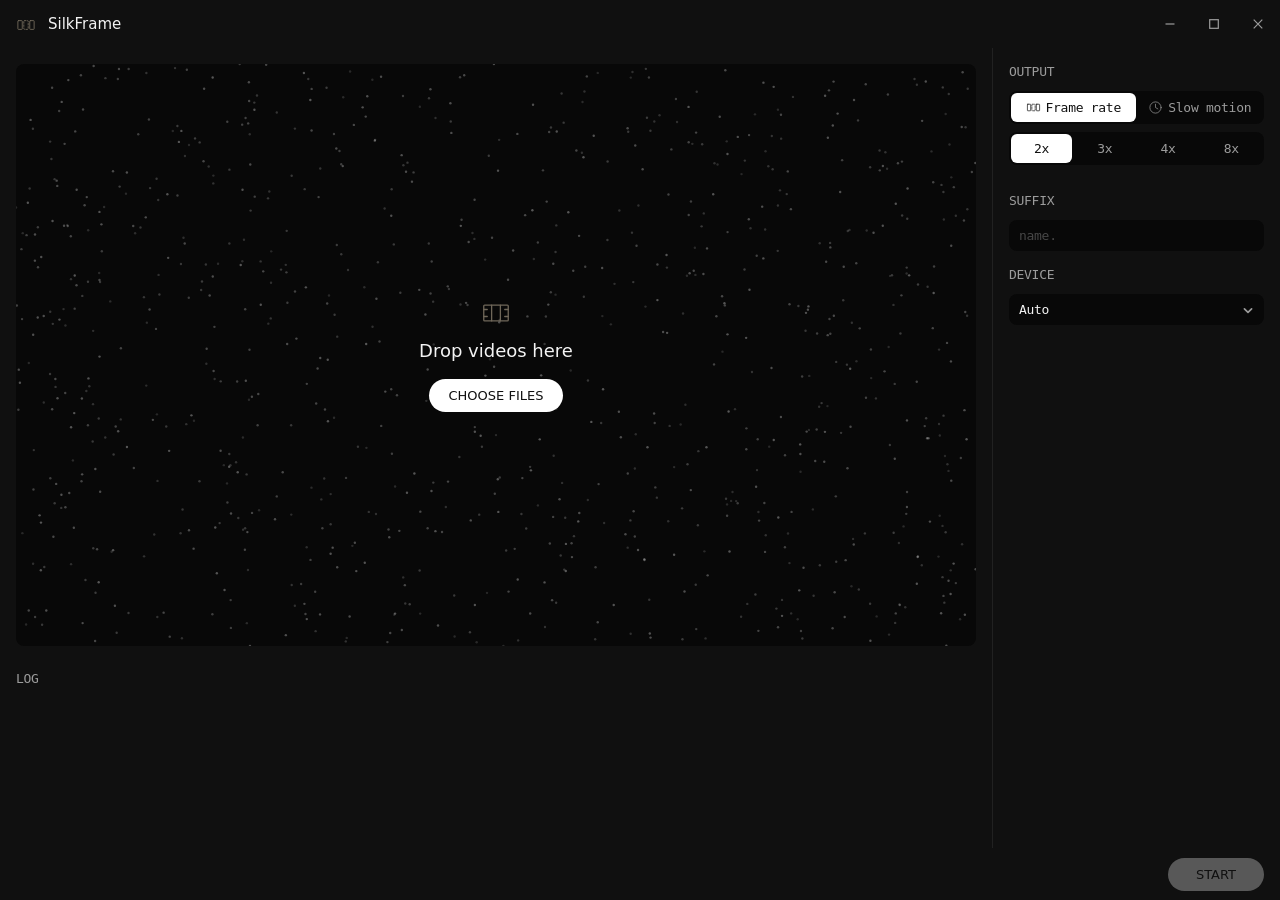
==== web/index.html @ 06db617a "Line the drops up in a queue that starts, stops and reorders A dropped file went straight to the wor" ====
<!doctype html>
<html lang="en">
<head>
<meta charset="utf-8">
<title>SilkFrame</title>
<link rel="stylesheet" href="style.css">
</head>
<body>
<div class="app">

  <header class="toolbar pywebview-drag-region" id="toolbar">
    <svg class="icon icon--gold" viewBox="0 0 32 32" aria-hidden="true">
      <rect x="3" y="9" width="7" height="14" rx="1"></rect>
      <rect x="12.5" y="9" width="7" height="14" rx="1" stroke-dasharray="2.5 2.5"></rect>
      <rect x="22" y="9" width="7" height="14" rx="1"></rect>
    </svg>
    <span class="toolbar__title">SilkFrame</span>
    <span class="toolbar__spacer"></span>
    <div class="wincontrols" id="wincontrols">
      <button class="wincontrol" id="win-min" type="button" aria-label="Minimise">
        <svg viewBox="0 0 10 10" aria-hidden="true"><path d="M0.5 5h9"></path></svg>
      </button>
      <button class="wincontrol" id="win-max" type="button" aria-label="Maximise">
        <svg viewBox="0 0 10 10" aria-hidden="true"><rect x="0.7" y="0.7" width="8.6" height="8.6"></rect></svg>
      </button>
      <button class="wincontrol wincontrol--close" id="win-close" type="button" aria-label="Close">
        <svg viewBox="0 0 10 10" aria-hidden="true"><path d="M0.7 0.7l8.6 8.6M9.3 0.7l-8.6 8.6"></path></svg>
      </button>
    </div>
  </header>

  <div class="workspace">
    <main class="main">

      <!-- A div, not a section: pywebview finds an element's events two
           prototypes up, which is HTMLElement for a div but only Element for a
           section, and Element carries no ondrop - so a section here silently
           loses the drop. The queue lives inside it rather than beside it, so
           the whole panel stays one drop target however full it is. -->
      <div class="drop" id="drop" data-empty="true">
        <canvas class="drop__dots" id="dots"></canvas>
        <div class="drop__body">
          <svg class="icon icon--gold icon--lg" viewBox="0 0 32 32" aria-hidden="true">
            <rect x="2" y="7" width="28" height="18" rx="1"></rect>
            <path d="M2 12h4M2 20h4M26 12h4M26 20h4M11 7v18M21 7v18"></path>
          </svg>
          <p class="drop__title">Drop videos here</p>
          <button class="pill" id="choose" type="button">Choose files</button>
        </div>
        <div class="queue" id="queue"></div>
        <div class="drop__more">
          <span class="meta" id="count"></span>
          <span class="meta">drag to reorder - drop more, or</span>
          <button class="drop__link" id="choose-more" type="button">choose files</button>
        </div>
      </div>

      <section class="pane">
        <div class="pane__head"><span class="caption">Log</span></div>
        <div class="log" id="log" aria-live="polite"></div>
      </section>

    </main>

    <aside class="side">

      <p class="caption">Output</p>
      <div class="seg" role="radiogroup" aria-label="Output">
        <button class="seg__cell" type="button" role="radio" data-mode="fps" aria-checked="true">
          <svg class="icon" viewBox="0 0 32 32" aria-hidden="true">
            <rect x="3" y="9" width="7" height="14" rx="1"></rect>
            <rect x="12.5" y="9" width="7" height="14" rx="1" stroke-dasharray="2.5 2.5"></rect>
            <rect x="22" y="9" width="7" height="14" rx="1"></rect>
          </svg>Frame rate
        </button>
        <button class="seg__cell" type="button" role="radio" data-mode="slowmo" aria-checked="false">
          <svg class="icon" viewBox="0 0 32 32" aria-hidden="true">
            <circle cx="16" cy="16" r="12"></circle>
            <path d="M16 9v7l5 3"></path>
          </svg>Slow motion
        </button>
      </div>
      <div class="seg" role="radiogroup" aria-label="Frames out per frame in">
        <button class="seg__cell" type="button" role="radio" data-factor="2" aria-checked="true">2x</button>
        <button class="seg__cell" type="button" role="radio" data-factor="3" aria-checked="false">3x</button>
        <button class="seg__cell" type="button" role="radio" data-factor="4" aria-checked="false">4x</button>
        <button class="seg__cell" type="button" role="radio" data-factor="8" aria-checked="false">8x</button>
      </div>
      <p class="note" id="note"></p>

      <p class="caption">Suffix</p>
      <label class="name">
        <span class="name__fixed">name.</span>
        <input class="name__input" id="suffix" type="text" maxlength="40"
               spellcheck="false" autocomplete="off" aria-label="Suffix">
      </label>

      <p class="caption">Device</p>
      <div class="select" id="device">
        <button class="select__trigger" type="button" aria-haspopup="listbox" aria-expanded="false">
          <span class="select__value"></span>
          <svg class="select__caret" viewBox="0 0 10 10" aria-hidden="true">
            <path d="M2 4l3 3 3-3"></path>
          </svg>
        </button>
        <div class="select__menu" role="listbox" hidden></div>
      </div>

    </aside>
  </div>

  <footer class="statusbar">
    <div class="statusbar__track"><div class="statusbar__fill" id="fill"></div></div>
    <span class="statusbar__text" id="status"></span>
    <span class="meta" id="percent"></span>
    <button class="pill" id="start" type="button" disabled>Start</button>
    <button class="ghost" id="stop" type="button" hidden>Stop</button>
    <button class="pill" id="close" type="button" hidden>Close</button>
  </footer>

  <!-- The window has no border of its own, so these eight strips are the
       resize handles: invisible, on top of everything, one per edge and
       corner. -->
  <div class="grip grip--n" data-edge="n"></div>
  <div class="grip grip--s" data-edge="s"></div>
  <div class="grip grip--w" data-edge="w"></div>
  <div class="grip grip--e" data-edge="e"></div>
  <div class="grip grip--nw" data-edge="nw"></div>
  <div class="grip grip--ne" data-edge="ne"></div>
  <div class="grip grip--sw" data-edge="sw"></div>
  <div class="grip grip--se" data-edge="se"></div>

</div>
<script src="app.js"></script>
</body>
</html>
---- web/style.css ----
/* Hyperstudio - blueprint scratched into obsidian.
   Same palette, same hairlines, same weight 400 - but laid out as an
   application, not a page: the window never scrolls, the panes do. */

:root {
  --color-obsidian: #101010;
  --color-carbon: #080808;
  --color-chalk: #f3f3f3;
  --color-smoke: #9c9c9c;
  --color-ash: #c1c1c1;
  --color-graphite: #212121;
  --color-iron: #474747;
  --color-signal-white: #ffffff;
  --color-compass-gold: #6f6759;
  --color-card-slate: #3b3d45;

  /* Inter is the first substitute the brief names, but it is left out on
     purpose: a common Windows install registers both its faces under the one
     family, so every weight resolves to Bold and weight 400 - the whole voice
     of this system - is lost. Install Aeonik, Satoshi or General Sans for the
     real thing; otherwise the platform grotesque carries it. */
  --font-aeonik: "Aeonik", "Satoshi", "General Sans", ui-sans-serif,
                 system-ui, -apple-system, BlinkMacSystemFont, "Segoe UI", Roboto, sans-serif;
  --font-input: "Input", "IBM Plex Mono", "JetBrains Mono", "Space Mono",
                "Cascadia Mono", Consolas, ui-monospace, monospace;

  --text-caption: 13px;
  --text-body: 16px;
  --text-heading-xs: 18px;
  --leading-heading-xs: 1.31;

  --spacing-4: 4px;
  --spacing-8: 8px;
  --spacing-12: 12px;
  --spacing-16: 16px;
  --spacing-20: 20px;
  --spacing-24: 24px;

  --radius-tags: 4px;
  --radius-cards: 8px;
  --radius-icons: 99px;
  --radius-buttons: 9999px;

  --toolbar-height: 48px;
  --statusbar-height: 52px;
  --side-width: 288px;
  --log-height: 186px;

  --row-height: 40px;
  --row-gap: 6px;
}

* { box-sizing: border-box; margin: 0; padding: 0; }

html, body {
  height: 100%;
  overflow: hidden;                /* the window is a frame; the panes scroll */
  background: var(--color-obsidian);
}

body {
  font-family: var(--font-aeonik);
  font-weight: 400;
  font-size: var(--text-caption);
  color: var(--color-chalk);
  font-feature-settings: "ss01" on, "cv11" on;
  -webkit-font-smoothing: antialiased;
  user-select: none;               /* chrome, not a document; the log opts back in */
}

button, input { font: inherit; color: inherit; }
button { background: none; border: none; cursor: pointer; }

::-webkit-scrollbar { width: 10px; height: 10px; }
::-webkit-scrollbar-track { background: transparent; }
::-webkit-scrollbar-thumb { background: var(--color-graphite); }
::-webkit-scrollbar-thumb:hover { background: var(--color-iron); }

.caption {
  font-family: var(--font-input);
  font-size: 13px;
  letter-spacing: -0.0220em;
  text-transform: uppercase;
  color: var(--color-smoke);
}

.meta {
  font-family: var(--font-input);
  font-size: 13px;
  letter-spacing: -0.0220em;
  color: var(--color-smoke);
  white-space: nowrap;
}

/* ------------------------------------------------------------------- shell */

.app {
  height: 100%;
  display: flex;
  flex-direction: column;
}

.workspace {
  flex: 1;
  display: flex;
  min-height: 0;                   /* lets the children own the overflow */
}

.main {
  flex: 1;
  display: flex;
  flex-direction: column;
  min-width: 0;
  min-height: 0;
}

/* ----------------------------------------------------------------- toolbar */

.toolbar {
  flex: none;
  height: var(--toolbar-height);
  display: flex;
  align-items: center;
  gap: var(--spacing-12);
  padding: 0 var(--spacing-16);
}

.toolbar__title {
  font-size: 15px;
  color: var(--color-chalk);
}

.toolbar__spacer { flex: 1; }

/* The window is frameless, so the toolbar is the title bar: it drags the
   window through .pywebview-drag-region, and these three stand in for the
   system buttons Windows is no longer drawing. */
.wincontrols {
  display: flex;
  align-self: stretch;
  margin-right: calc(var(--spacing-16) * -1);
}

.wincontrol {
  width: 44px;
  display: flex;
  align-items: center;
  justify-content: center;
  color: var(--color-smoke);
}

.wincontrol svg {
  width: 10px;
  height: 10px;
  fill: none;
  stroke: currentColor;
  stroke-width: 1.2;
}

.wincontrol:hover {
  background: var(--color-graphite);
  color: var(--color-chalk);
}

.wincontrol--close:hover {
  background: #c42b1c;                 /* the one red Windows itself uses here */
  color: var(--color-signal-white);
}

/* ------------------------------------------------------------------- grips */

/* The resize border, drawn by nobody: six pixels of nothing over every edge,
   carrying the cursor that says which way this one goes. */
.grip { position: fixed; z-index: 2; }

.grip--n  { top: 0; left: 6px; right: 6px; height: 6px; cursor: ns-resize; }
.grip--s  { bottom: 0; left: 6px; right: 6px; height: 6px; cursor: ns-resize; }
.grip--w  { left: 0; top: 6px; bottom: 6px; width: 6px; cursor: ew-resize; }
.grip--e  { right: 0; top: 6px; bottom: 6px; width: 6px; cursor: ew-resize; }
.grip--nw { top: 0; left: 0; width: 6px; height: 6px; cursor: nwse-resize; }
.grip--ne { top: 0; right: 0; width: 6px; height: 6px; cursor: nesw-resize; }
.grip--sw { bottom: 0; left: 0; width: 6px; height: 6px; cursor: nesw-resize; }
.grip--se { bottom: 0; right: 0; width: 6px; height: 6px; cursor: nwse-resize; }

/* --------------------------------------------------------------- drop area */

.drop {
  position: relative;
  flex: 1;
  min-height: 0;
  margin: var(--spacing-16);
  border-radius: var(--radius-cards);
  background: var(--color-carbon);
  display: flex;
  flex-direction: column;
  overflow: hidden;
  cursor: pointer;
  transition: box-shadow 120ms linear;
}

/* The edge is drawn only when it means something: a ring under the pointer
   while the panel is still a target, a brighter one with a file held over it. */
.drop[data-empty="true"]:hover { box-shadow: inset 0 0 0 1px var(--color-graphite); }
.drop[data-dragging="true"] { box-shadow: inset 0 0 0 1px var(--color-signal-white); }

/* With files in it the panel is a list, not a button. */
.drop[data-empty="false"] { cursor: default; }
.drop[data-empty="false"] .drop__body { display: none; }
.drop[data-empty="true"] .queue,
.drop[data-empty="true"] .drop__more { display: none; }

.drop__dots {
  position: absolute;
  inset: 0;
  width: 100%;
  height: 100%;
}

.drop__body {
  position: relative;
  margin: auto;                    /* centred in the column while it is alone */
  text-align: center;
  display: flex;
  flex-direction: column;
  align-items: center;
  gap: var(--spacing-12);
  padding: var(--spacing-20);
  pointer-events: none;
}

.drop__body .pill { pointer-events: auto; margin-top: var(--spacing-4); }

.drop__title {
  font-size: var(--text-heading-xs);
  line-height: var(--leading-heading-xs);
  color: var(--color-chalk);
}

/* The line under the list: what is in it, and how to add to it. */
.drop__more {
  position: relative;
  flex: none;
  display: flex;
  align-items: center;
  justify-content: center;
  gap: var(--spacing-8);
  padding: var(--spacing-4) var(--spacing-16) var(--spacing-12);
  cursor: pointer;
}

.drop__more .meta { color: var(--color-iron); }

.drop__link {
  font-family: var(--font-input);
  font-size: 13px;
  letter-spacing: -0.0220em;
  color: var(--color-smoke);
  text-decoration: underline;
  text-underline-offset: 2px;
}

.drop__link:hover { color: var(--color-chalk); }

/* ------------------------------------------------------------------- queue */

/* One row per file, in the order they will run. A row is dragged by anywhere
   on it, and the rows it passes step aside a place at a time. */

.queue {
  position: relative;              /* a row on its way out is placed against this */
  flex: 1;
  min-height: 0;
  overflow-y: auto;
  padding: var(--spacing-12);
  display: flex;
  flex-direction: column;
  gap: var(--row-gap);
}

.queue__row {
  position: relative;
  flex: none;
  height: var(--row-height);
  display: flex;
  align-items: center;
  gap: var(--spacing-8);
  padding: 0 var(--spacing-8) 0 var(--spacing-4);
  border-radius: 6px;
  background: #141414;
  overflow: hidden;
  cursor: grab;
  touch-action: none;
  transition: transform 240ms cubic-bezier(0.2, 0.8, 0.2, 1),
              opacity 200ms linear, background 120ms linear;
}

.queue__row[data-state="queued"]:hover { background: var(--color-graphite); }

/* The one being worked on holds its place at the top and cannot be dragged. */
.queue__row[data-state="running"] { cursor: default; background: #181818; }

/* Lifted out of the list while the pointer has hold of it: it must follow the
   pointer exactly, so nothing about it is allowed to ease. */
.queue__row[data-held="true"] {
  transition: none;
  cursor: grabbing;
  z-index: 1;
  background: var(--color-graphite);
  box-shadow: 0 12px 26px rgba(0, 0, 0, 0.55);
}

.queue__row[data-entering="true"] { opacity: 0; transform: translateY(-8px); }
.queue__row[data-gone="true"] { opacity: 0; transform: translateX(14px); }

/* How far through this file is, as a wash rather than a second bar. */
.queue__fill {
  position: absolute;
  inset: 0 auto 0 0;
  width: 0;
  background: rgba(243, 243, 243, 0.06);
  transition: width 160ms linear;
  pointer-events: none;
}

.queue__grip {
  position: relative;
  flex: none;
  width: 10px;
  height: 16px;
  fill: var(--color-iron);
}

.queue__row:hover .queue__grip { fill: var(--color-smoke); }

/* Hidden rather than dropped, so every row keeps the same columns. */
.queue__row[data-state="running"] .queue__grip,
.queue__row[data-state="running"] .queue__kill { visibility: hidden; }

.queue__place {
  position: relative;
  flex: none;
  width: 16px;
  text-align: center;
  font-family: var(--font-input);
  font-size: 12px;
  letter-spacing: -0.0220em;
  color: var(--color-iron);
}

.queue__row[data-state="running"] .queue__place::before {
  content: "";
  position: absolute;
  left: 5px;
  top: 50%;
  width: 6px;
  height: 6px;
  margin-top: -3px;
  border-radius: var(--radius-icons);
  background: var(--color-chalk);
  animation: beat 1.6s ease-in-out infinite;
}

@keyframes beat { 0%, 100% { opacity: 1; } 50% { opacity: 0.2; } }

.queue__name {
  position: relative;
  flex: 1;
  min-width: 0;
  overflow: hidden;
  text-overflow: ellipsis;
  white-space: nowrap;
  font-size: 14px;
  color: var(--color-ash);
}

.queue__row[data-state="running"] .queue__name { color: var(--color-chalk); }

.queue__tag {
  position: relative;
  flex: none;
  color: var(--color-iron);
}

.queue__kill {
  position: relative;
  flex: none;
  width: 20px;
  height: 20px;
  display: flex;
  align-items: center;
  justify-content: center;
  border-radius: var(--radius-icons);
  color: var(--color-iron);
  opacity: 0;
  transition: opacity 120ms linear, background 120ms linear, color 120ms linear;
}

.queue__kill svg {
  width: 8px;
  height: 8px;
  fill: none;
  stroke: currentColor;
  stroke-width: 1.6;
  stroke-linecap: round;
}

.queue__row:hover .queue__kill,
.queue__kill:focus-visible { opacity: 1; }

.queue__kill:hover { background: var(--color-iron); color: var(--color-chalk); }

/* ---------------------------------------------------------------- log pane */

.pane {
  flex: none;
  height: var(--log-height);
  display: flex;
  flex-direction: column;
  min-height: 0;
}

.pane__head {
  flex: none;
  height: 32px;
  display: flex;
  align-items: center;
  padding: 0 var(--spacing-16);
}

.log {
  flex: 1;
  min-height: 0;
  overflow-y: auto;
  padding: 0 var(--spacing-16) var(--spacing-12);
  font-family: var(--font-input);
  font-size: 13px;
  line-height: 1.54;
  letter-spacing: -0.0220em;
  color: var(--color-smoke);
  user-select: text;
  cursor: text;
  white-space: pre-wrap;
  word-break: break-word;
}

.log__line { display: block; }

/* ----------------------------------------------------------------- sidebar */

/* Every control here is a filled surface rather than an outlined box, which
   leaves the divider below as the only rule drawn anywhere in the window. */

.side {
  flex: none;
  width: var(--side-width);
  border-left: 1px solid var(--color-graphite);
  padding: var(--spacing-16);
  display: flex;
  flex-direction: column;
  gap: var(--spacing-8);
}

.side > * { flex: none; }         /* nothing shrinks: the column never scrolls */
.side .caption { padding: var(--spacing-8) 0 var(--spacing-4); }
.side .caption:first-child { padding-top: 0; }

/* One line for what the settings above add up to, and nothing more. */
.note {
  font-family: var(--font-input);
  font-size: 13px;
  letter-spacing: -0.0220em;
  color: var(--color-smoke);
  padding-top: var(--spacing-4);
}

/* Exclusive choices in a sunken track: no dividers to draw, and the choice is
   simply the lit cell. */
.seg {
  display: flex;
  gap: 2px;
  padding: 2px;
  background: var(--color-carbon);
  border-radius: var(--radius-cards);
}

.seg__cell {
  flex: 1;
  min-width: 0;
  display: flex;
  align-items: center;
  justify-content: center;
  gap: 5px;
  padding: 7px 4px;
  border-radius: 6px;
  white-space: nowrap;      /* a squeezed sidebar shortens the track, not the row */
  font-family: var(--font-input);
  font-size: 13px;
  letter-spacing: -0.0220em;
  color: var(--color-smoke);
  transition: background 120ms linear, color 120ms linear;
}

.seg__cell .icon { width: 15px; height: 15px; margin: 0; }
.seg__cell:hover { color: var(--color-chalk); }

.seg__cell[aria-checked="true"] {
  background: var(--color-signal-white);
  color: var(--color-obsidian);
}

/* The output name, shown the way it will be read back off the disk. */
.name {
  display: flex;
  align-items: center;
  padding: 8px 10px;
  background: var(--color-carbon);
  border-radius: var(--radius-cards);
  font-family: var(--font-input);
  font-size: 13px;
  letter-spacing: -0.0220em;
  transition: background 120ms linear;
}

.name:focus-within { background: var(--color-graphite); }
.name__fixed { color: var(--color-iron); }

.name__input {
  flex: 1;
  min-width: 0;
  background: none;
  border: none;
  outline: none;
  color: var(--color-chalk);
  user-select: text;
}

.name__input::placeholder { color: var(--color-smoke); }

/* A native select drops a Windows menu over the page - grey, square and
   nothing to do with this - so the list is drawn here instead. */
.select { position: relative; }

.select__trigger {
  display: flex;
  align-items: center;
  gap: var(--spacing-8);
  width: 100%;
  padding: 8px 10px;
  background: var(--color-carbon);
  border-radius: var(--radius-cards);
  font-family: var(--font-input);
  font-size: 13px;
  letter-spacing: -0.0220em;
  color: var(--color-chalk);
  transition: background 120ms linear;
}

.select__trigger:hover,
.select[data-open="true"] .select__trigger { background: var(--color-graphite); }

.select__value {
  flex: 1;
  min-width: 0;
  text-align: left;
  overflow: hidden;
  text-overflow: ellipsis;
  white-space: nowrap;
}

.select__caret {
  width: 12px;
  height: 12px;
  flex: none;
  fill: none;
  stroke: var(--color-smoke);
  stroke-width: 1.4;
  stroke-linecap: round;
  stroke-linejoin: round;
  transition: transform 120ms linear;
}

.select[data-open="true"] .select__caret { transform: rotate(180deg); }

.select__menu {
  position: absolute;
  z-index: 3;
  left: 0;
  right: 0;
  top: calc(100% + 4px);
  max-height: 216px;
  overflow-y: auto;
  padding: 4px;
  background: var(--color-graphite);
  border-radius: var(--radius-cards);
  box-shadow: 0 14px 30px rgba(0, 0, 0, 0.6);
}

.select__menu[data-drop="up"] { top: auto; bottom: calc(100% + 4px); }

.select__item {
  display: block;
  width: 100%;
  padding: 6px 8px;
  border-radius: 5px;
  text-align: left;
  font-family: var(--font-input);
  font-size: 13px;
  letter-spacing: -0.0220em;
  color: var(--color-ash);
  white-space: nowrap;
  overflow: hidden;
  text-overflow: ellipsis;
}

.select__item:hover { background: var(--color-iron); color: var(--color-chalk); }

.select__item[aria-selected="true"] {
  background: var(--color-iron);
  color: var(--color-signal-white);
}

.icon {
  width: 20px;
  height: 20px;
  fill: none;
  stroke: currentColor;
  stroke-width: 1.5;
  stroke-linecap: round;
  stroke-linejoin: round;
  flex: none;
  margin-top: 1px;
}

.icon--gold { stroke: var(--color-compass-gold); }
.icon--lg { width: 28px; height: 28px; }

button:focus-visible, .name:focus-within {
  outline: 1px solid var(--color-ash);
  outline-offset: 2px;
}

/* ----------------------------------------------------------------- buttons */

.pill {
  display: inline-flex;
  align-items: center;
  gap: var(--spacing-8);
  background: var(--color-signal-white);
  color: var(--color-obsidian);
  border-radius: var(--radius-buttons);
  padding: 9px 20px;
  font-size: 13px;
  text-transform: uppercase;
  transition: opacity 120ms linear;
}

.pill:hover { opacity: 0.86; }
.pill:disabled { opacity: 0.3; cursor: default; }

.ghost {
  display: inline-flex;
  align-items: center;
  background: transparent;
  border: 1px solid var(--color-signal-white);
  color: var(--color-signal-white);
  border-radius: var(--radius-cards);
  padding: 7px 16px;
  font-size: 13px;
  text-transform: uppercase;
  transition: opacity 120ms linear;
}

.ghost:hover { opacity: 0.7; }
.ghost:disabled {
  border-color: var(--color-graphite);
  color: var(--color-iron);
  cursor: default;
  opacity: 1;
}

/* -------------------------------------------------------------- status bar */

.statusbar {
  position: relative;
  flex: none;
  height: var(--statusbar-height);
  display: flex;
  align-items: center;
  gap: var(--spacing-16);
  padding: 0 var(--spacing-16);
}

/* Start and stop stand in the same place and are never both here, so they are
   given the same width and the bar does not shift as one replaces the other. */
.statusbar .pill,
.statusbar .ghost { min-width: 96px; justify-content: center; }

/* The progress bar is the top edge of the status bar, so it never takes a row
   of its own and never moves anything when it appears. */
.statusbar__track {
  position: absolute;
  top: 0;
  left: 0;
  right: 0;
  height: 2px;
}

.statusbar__fill {
  height: 100%;
  width: 0;
  background: var(--color-chalk);
  transition: width 160ms linear;
}

.statusbar__text {
  flex: 1;
  min-width: 0;
  font-size: 14px;
  color: var(--color-smoke);
  overflow: hidden;
  text-overflow: ellipsis;
  white-space: nowrap;
}

.statusbar__text[data-state="done"],
.statusbar__text[data-state="failed"] { color: var(--color-chalk); }

.statusbar__text[data-state="done"]::before,
.statusbar__text[data-state="failed"]::before {
  content: "";
  display: inline-block;
  width: 6px;
  height: 6px;
  margin-right: var(--spacing-8);
  border-radius: var(--radius-icons);
  border: 1px solid var(--color-ash);
  vertical-align: middle;
}

.statusbar__text[data-state="done"]::before { background: var(--color-ash); }

/* ----------------------------------------------------------------- tooltip */

/* The whole of a name that did not fit. Fixed rather than placed in the flow,
   so it can stand over a menu, a pane that clips its own contents, or the
   window's edge. */
.tip {
  position: fixed;
  z-index: 4;
  max-width: 260px;
  padding: 6px 8px;
  background: var(--color-graphite);
  border-radius: 5px;
  box-shadow: 0 14px 30px rgba(0, 0, 0, 0.6);
  font-family: var(--font-input);
  font-size: 13px;
  line-height: 1.4;
  letter-spacing: -0.0220em;
  color: var(--color-chalk);
  word-break: break-word;
  pointer-events: none;             /* never stands between the pointer and a click */
}

[hidden] { display: none !important; }

/* ------------------------------------------------------------ small window */

@media (max-width: 940px) {
  :root { --side-width: 264px; --log-height: 150px; }
}

@media (max-height: 660px) {
  :root { --log-height: 132px; }
}
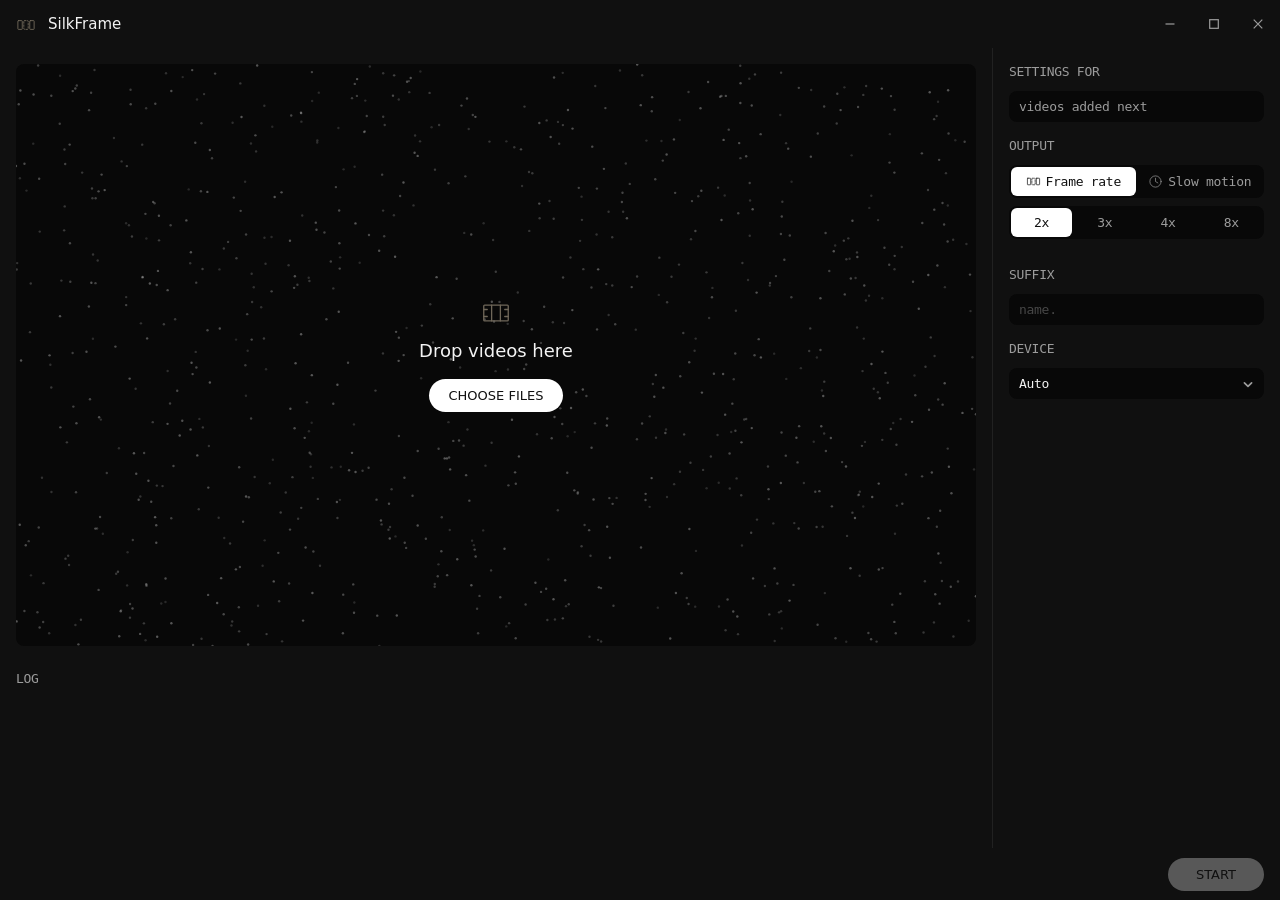
==== commit 5f83159d: "Give every file in the line its own settings The sidebar set one set of options for the whole window" ====
--- a/web/index.html
+++ b/web/index.html
@@ -50,7 +50,7 @@
         <div class="queue" id="queue"></div>
         <div class="drop__more">
           <span class="meta" id="count"></span>
-          <span class="meta">drag to reorder - drop more, or</span>
+          <span class="meta">click one to change it - drag to reorder - drop more, or</span>
           <button class="drop__link" id="choose-more" type="button">choose files</button>
         </div>
       </div>
@@ -63,6 +63,19 @@
     </main>
 
     <aside class="side">
+
+      <!-- Which file the controls below are set to. Nothing chosen means they
+           are the settings the files added next will take. -->
+      <p class="caption">Settings for</p>
+      <div class="scope" id="scope" data-file="false">
+        <span class="scope__name" id="scope-name">videos added next</span>
+        <button class="scope__clear" id="scope-clear" type="button"
+                aria-label="Back to the settings for videos added next">
+          <svg viewBox="0 0 10 10" aria-hidden="true">
+            <path d="M0.7 0.7l8.6 8.6M9.3 0.7l-8.6 8.6"></path>
+          </svg>
+        </button>
+      </div>
 
       <p class="caption">Output</p>
       <div class="seg" role="radiogroup" aria-label="Output">
--- a/web/style.css
+++ b/web/style.css
@@ -296,6 +296,13 @@
 
 .queue__row[data-state="queued"]:hover { background: var(--color-graphite); }
 
+/* The one the sidebar is set to. The only outlined surface in the window, so
+   that it reads apart from a row the pointer merely happens to be over. */
+.queue__row[data-chosen="true"] {
+  background: var(--color-graphite);
+  box-shadow: inset 0 0 0 1px var(--color-iron);
+}
+
 /* The one being worked on holds its place at the top and cannot be dragged. */
 .queue__row[data-state="running"] { cursor: default; background: #181818; }
 
@@ -463,6 +470,57 @@
 .side > * { flex: none; }         /* nothing shrinks: the column never scrolls */
 .side .caption { padding: var(--spacing-8) 0 var(--spacing-4); }
 .side .caption:first-child { padding-top: 0; }
+
+/* Whose settings these are: one waiting file, or the files added next. Named
+   rather than merely implied, because the same controls now mean either. */
+.scope {
+  display: flex;
+  align-items: center;
+  gap: var(--spacing-8);
+  padding: 8px 10px;
+  background: var(--color-carbon);
+  border-radius: var(--radius-cards);
+  font-family: var(--font-input);
+  font-size: 13px;
+  letter-spacing: -0.0220em;
+  color: var(--color-smoke);
+}
+
+.scope[data-file="true"] { color: var(--color-chalk); }
+
+.scope__name {
+  flex: 1;
+  min-width: 0;
+  overflow: hidden;
+  text-overflow: ellipsis;
+  white-space: nowrap;
+}
+
+/* Nothing to let go of while the settings are the ones new files take. */
+.scope[data-file="false"] .scope__clear { display: none; }
+
+.scope__clear {
+  flex: none;
+  width: 20px;
+  height: 20px;
+  display: flex;
+  align-items: center;
+  justify-content: center;
+  border-radius: var(--radius-icons);
+  color: var(--color-iron);
+  transition: background 120ms linear, color 120ms linear;
+}
+
+.scope__clear svg {
+  width: 8px;
+  height: 8px;
+  fill: none;
+  stroke: currentColor;
+  stroke-width: 1.6;
+  stroke-linecap: round;
+}
+
+.scope__clear:hover { background: var(--color-iron); color: var(--color-chalk); }
 
 /* One line for what the settings above add up to, and nothing more. */
 .note {
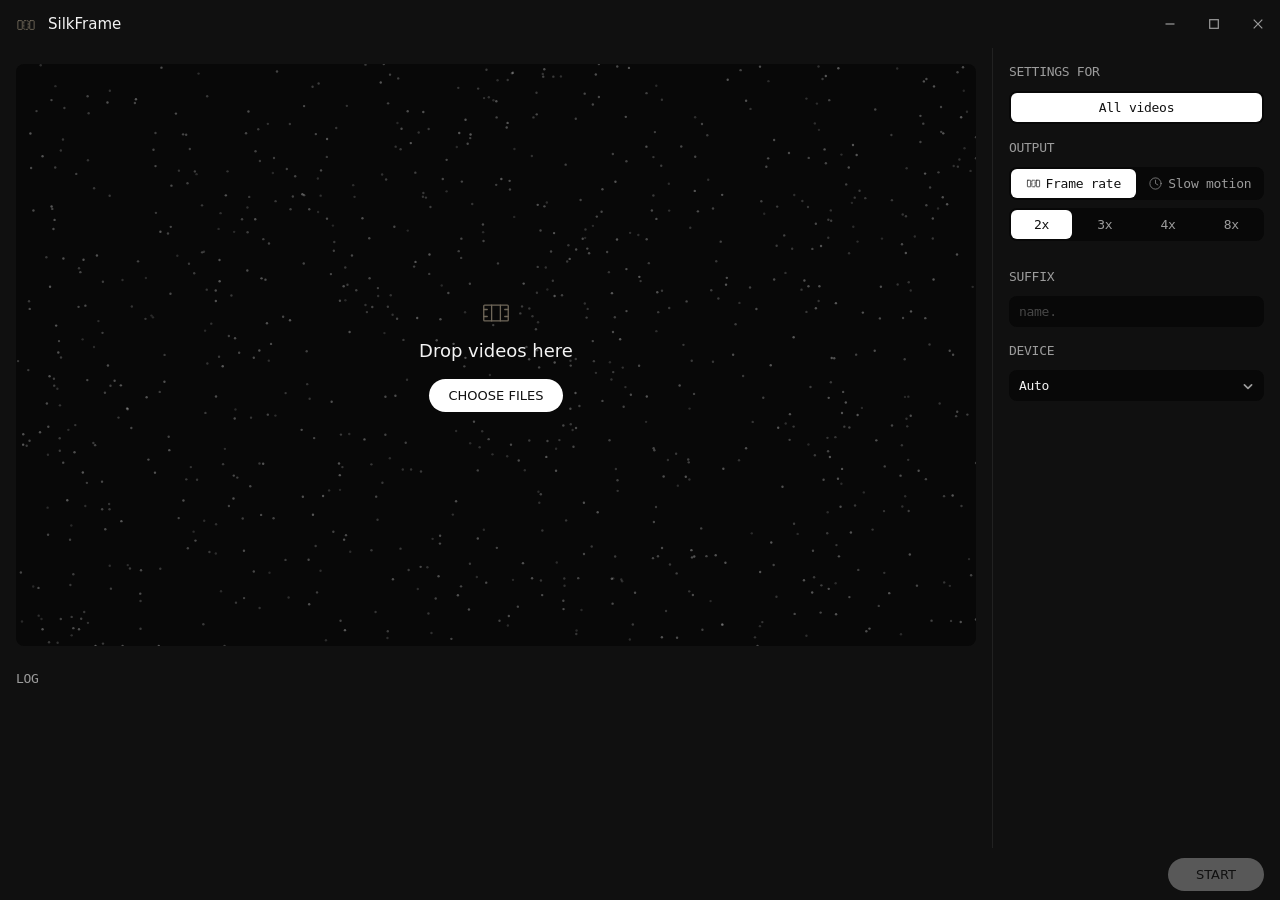
==== commit 9e4f7d6c: "Reach every video at once, or the one whose row was clicked Settings became per file last time, but " ====
--- a/web/index.html
+++ b/web/index.html
@@ -64,16 +64,16 @@
 
     <aside class="side">
 
-      <!-- Which file the controls below are set to. Nothing chosen means they
-           are the settings the files added next will take. -->
+      <!-- Who the controls below are set to: every video in the list, or the
+           one whose row was clicked. The second cell is only there once a row
+           has been clicked, and carries that file's name. -->
       <p class="caption">Settings for</p>
-      <div class="scope" id="scope" data-file="false">
-        <span class="scope__name" id="scope-name">videos added next</span>
-        <button class="scope__clear" id="scope-clear" type="button"
-                aria-label="Back to the settings for videos added next">
-          <svg viewBox="0 0 10 10" aria-hidden="true">
-            <path d="M0.7 0.7l8.6 8.6M9.3 0.7l-8.6 8.6"></path>
-          </svg>
+      <div class="seg" role="radiogroup" aria-label="Settings for">
+        <button class="seg__cell" id="scope-all" type="button" role="radio"
+                aria-checked="true">All videos</button>
+        <button class="seg__cell" id="scope-one" type="button" role="radio"
+                aria-checked="false" hidden>
+          <span class="scope__name" id="scope-name"></span>
         </button>
       </div>
 
--- a/web/style.css
+++ b/web/style.css
@@ -296,12 +296,17 @@
 
 .queue__row[data-state="queued"]:hover { background: var(--color-graphite); }
 
-/* The one the sidebar is set to. The only outlined surface in the window, so
-   that it reads apart from a row the pointer merely happens to be over. */
+/* The one the sidebar is set to, ringed in the same white the panel takes when
+   a file is held over it. A row under the pointer already lifts to graphite, so
+   the fill cannot say this on its own - the ring is what says it. */
 .queue__row[data-chosen="true"] {
   background: var(--color-graphite);
-  box-shadow: inset 0 0 0 1px var(--color-iron);
-}
+  box-shadow: inset 0 0 0 1px var(--color-signal-white);
+}
+
+.queue__row[data-chosen="true"] .queue__name { color: var(--color-chalk); }
+.queue__row[data-chosen="true"] .queue__place,
+.queue__row[data-chosen="true"] .queue__tag { color: var(--color-smoke); }
 
 /* The one being worked on holds its place at the top and cannot be dragged. */
 .queue__row[data-state="running"] { cursor: default; background: #181818; }
@@ -471,56 +476,14 @@
 .side .caption { padding: var(--spacing-8) 0 var(--spacing-4); }
 .side .caption:first-child { padding-top: 0; }
 
-/* Whose settings these are: one waiting file, or the files added next. Named
-   rather than merely implied, because the same controls now mean either. */
-.scope {
-  display: flex;
-  align-items: center;
-  gap: var(--spacing-8);
-  padding: 8px 10px;
-  background: var(--color-carbon);
-  border-radius: var(--radius-cards);
-  font-family: var(--font-input);
-  font-size: 13px;
-  letter-spacing: -0.0220em;
-  color: var(--color-smoke);
-}
-
-.scope[data-file="true"] { color: var(--color-chalk); }
-
+/* The name of the one file the sidebar is set to, in the cell that says so.
+   Long names are cut rather than allowed to widen the column; hovering shows
+   the whole of one that was. */
 .scope__name {
-  flex: 1;
   min-width: 0;
   overflow: hidden;
   text-overflow: ellipsis;
-  white-space: nowrap;
-}
-
-/* Nothing to let go of while the settings are the ones new files take. */
-.scope[data-file="false"] .scope__clear { display: none; }
-
-.scope__clear {
-  flex: none;
-  width: 20px;
-  height: 20px;
-  display: flex;
-  align-items: center;
-  justify-content: center;
-  border-radius: var(--radius-icons);
-  color: var(--color-iron);
-  transition: background 120ms linear, color 120ms linear;
-}
-
-.scope__clear svg {
-  width: 8px;
-  height: 8px;
-  fill: none;
-  stroke: currentColor;
-  stroke-width: 1.6;
-  stroke-linecap: round;
-}
-
-.scope__clear:hover { background: var(--color-iron); color: var(--color-chalk); }
+}
 
 /* One line for what the settings above add up to, and nothing more. */
 .note {
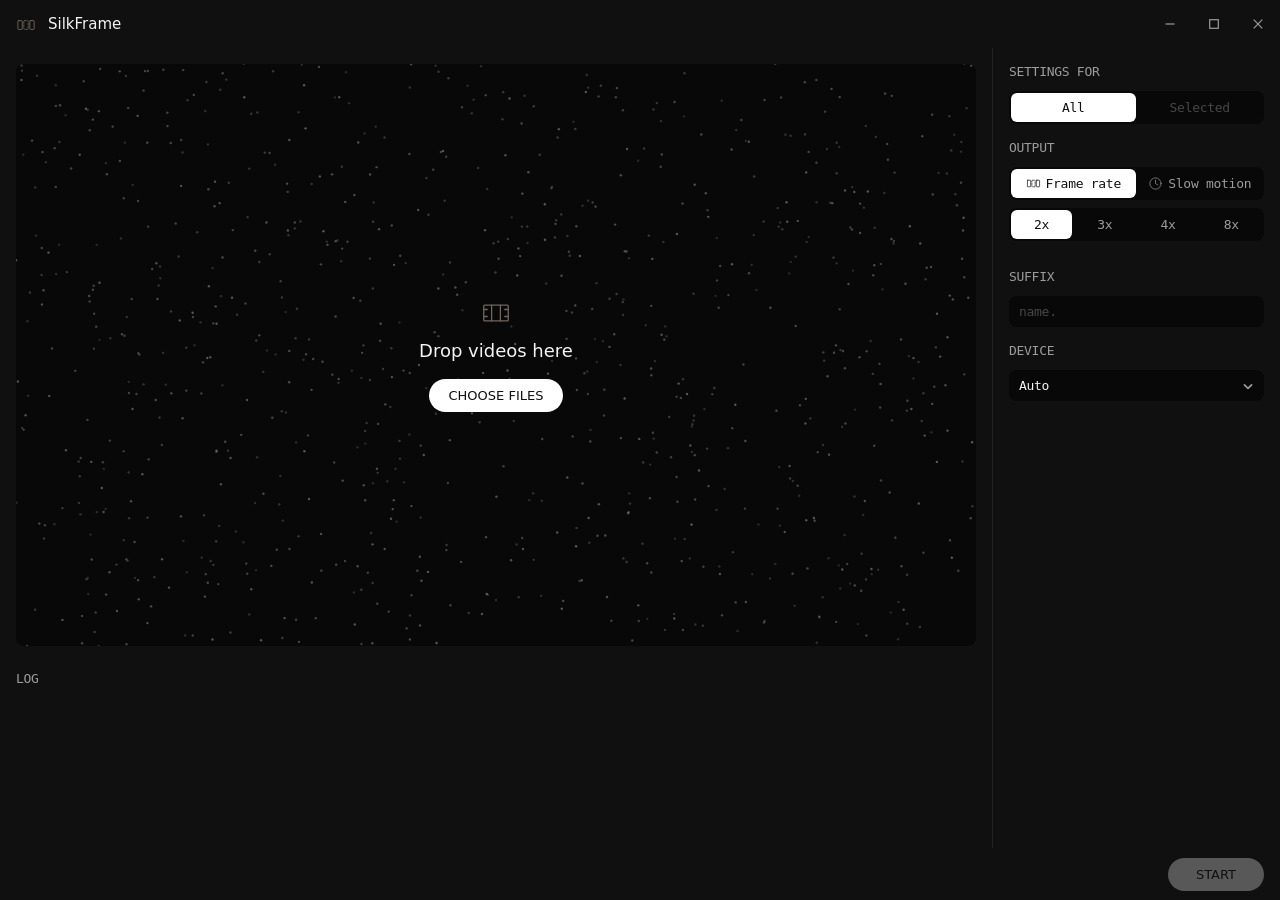
==== commit d5c819a3: "Let the settings switch be reached from either side The cell that names one file was only ever drawn" ====
--- a/web/index.html
+++ b/web/index.html
@@ -65,15 +65,21 @@
     <aside class="side">
 
       <!-- Who the controls below are set to: every video in the list, or the
-           one whose row was clicked. The second cell is only there once a row
-           has been clicked, and carries that file's name. -->
+           one whose row was clicked. The second cell names that file once one
+           has been picked; pressed before then it takes the file at the head
+           of the line, so both sides of the switch can be reached from here.
+           It is greyed by aria-disabled rather than the disabled attribute,
+           because a disabled button is sent no mouse events at all and so
+           could never hold the tooltip saying why it is grey. -->
       <p class="caption">Settings for</p>
       <div class="seg" role="radiogroup" aria-label="Settings for">
         <button class="seg__cell" id="scope-all" type="button" role="radio"
-                aria-checked="true">All videos</button>
+                aria-checked="true"
+                data-tip="What is set below reaches every video in the list, and the next one dropped">All</button>
         <button class="seg__cell" id="scope-one" type="button" role="radio"
-                aria-checked="false" hidden>
-          <span class="scope__name" id="scope-name"></span>
+                aria-checked="false" aria-disabled="true"
+                data-tip="Nothing in the list to pick, so what is set below reaches every video">
+          <span class="scope__name" id="scope-name">Selected</span>
         </button>
       </div>
 
--- a/web/style.css
+++ b/web/style.css
@@ -528,6 +528,12 @@
   background: var(--color-signal-white);
   color: var(--color-obsidian);
 }
+
+/* Nothing in the line to pick yet, so the cell keeps its place in the track and
+   goes quiet rather than disappearing - the switch has two sides either way. It
+   still takes a pointer, because the tooltip saying why it is grey is on it. */
+.seg__cell[aria-disabled="true"],
+.seg__cell[aria-disabled="true"]:hover { color: var(--color-iron); cursor: default; }
 
 /* The output name, shown the way it will be read back off the disk. */
 .name {
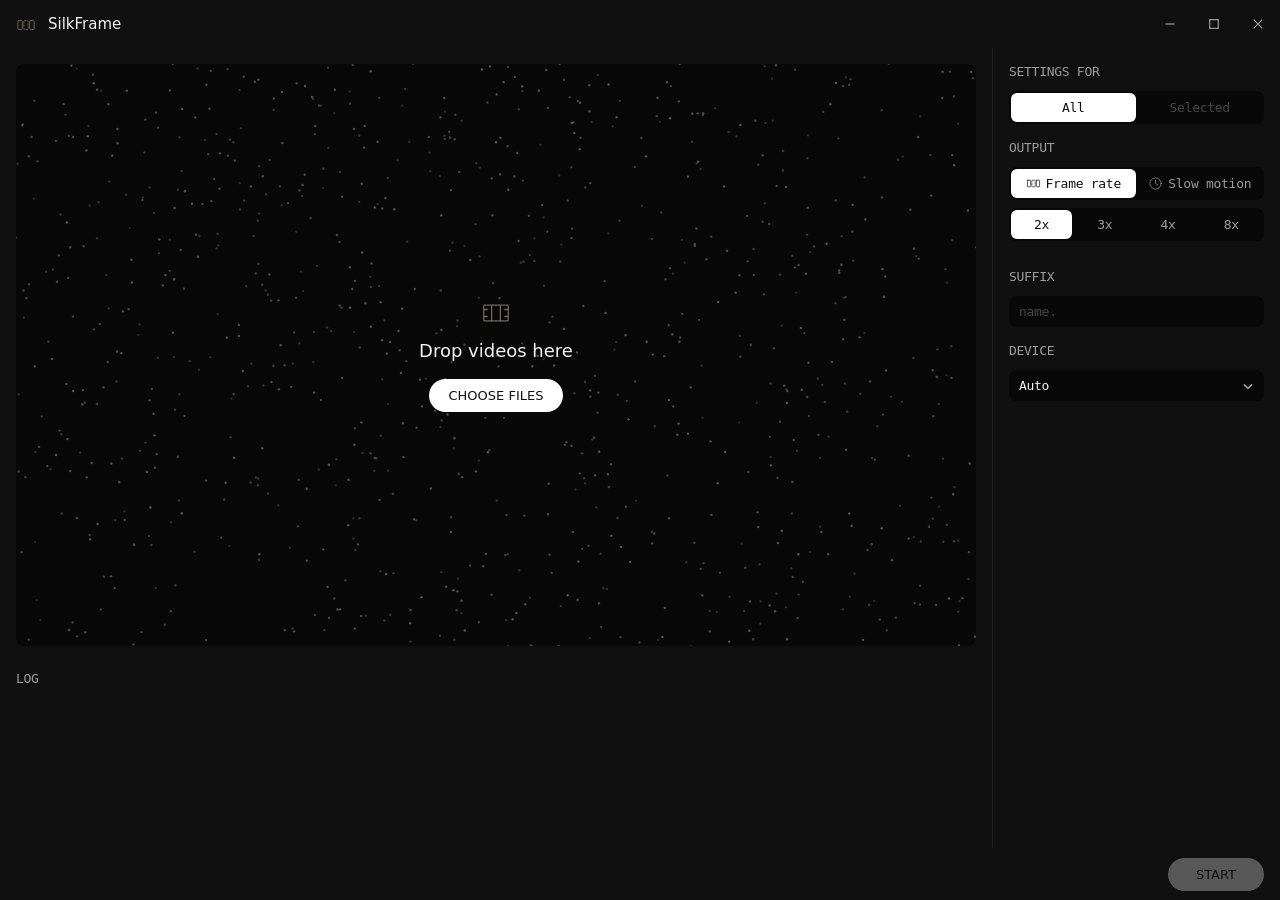
==== commit 962bcb99: "Let a slowed clip keep its sound Slow motion dropped the sound outright and gave nobody a say in it," ====
--- a/web/index.html
+++ b/web/index.html
@@ -107,6 +107,24 @@
       </div>
       <p class="note" id="note"></p>
 
+      <!-- Slow motion only, because only a slowed clip leaves the sound with a
+           length to fill. Neither way of filling it sounds like the original,
+           so the line under the row says what the chosen one will sound like,
+           and each cell holds how it goes about it. -->
+      <p class="caption" id="audio-caption" hidden>Audio</p>
+      <div class="seg" role="radiogroup" aria-label="Audio" id="audio" hidden>
+        <button class="seg__cell" type="button" role="radio" data-audio="keep-pitch"
+                aria-checked="false"
+                data-tip="Fitted to the new length at its own pitch, by cutting the sound into pieces and overlapping them">Stretch</button>
+        <button class="seg__cell" type="button" role="radio" data-audio="drop-pitch"
+                aria-checked="false"
+                data-tip="Slowed the way a tape plays slow: nothing is invented, and the pitch falls an octave for every doubling">Slow</button>
+        <button class="seg__cell" type="button" role="radio" data-audio="mute"
+                aria-checked="true"
+                data-tip="The picture is written with no sound track">Mute</button>
+      </div>
+      <p class="note" id="audio-note" hidden></p>
+
       <p class="caption">Suffix</p>
       <label class="name">
         <span class="name__fixed">name.</span>
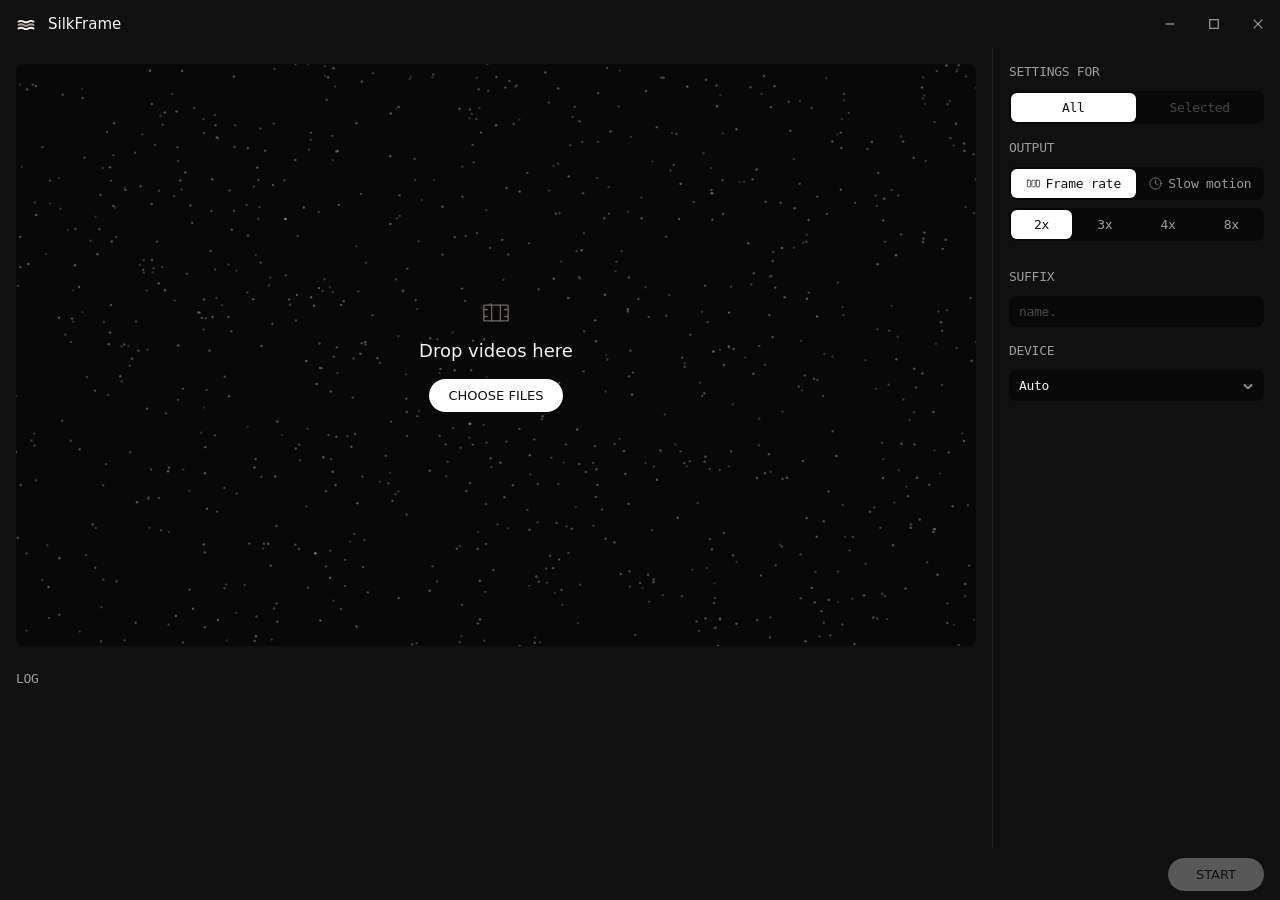
==== commit a8b7cecf: "Pick the video to be set out of the list itself The Selected cell was a label with one way in, takin" ====
--- a/web/index.html
+++ b/web/index.html
@@ -9,10 +9,12 @@
 <div class="app">
 
   <header class="toolbar pywebview-drag-region" id="toolbar">
-    <svg class="icon icon--gold" viewBox="0 0 32 32" aria-hidden="true">
-      <rect x="3" y="9" width="7" height="14" rx="1"></rect>
-      <rect x="12.5" y="9" width="7" height="14" rx="1" stroke-dasharray="2.5 2.5"></rect>
-      <rect x="22" y="9" width="7" height="14" rx="1"></rect>
+    <!-- The mark the exe wears, at the same proportions: one wave drawn three
+         times, half a band apart, so the three flow in phase. -->
+    <svg class="icon mark" viewBox="0 0 32 32" aria-hidden="true">
+      <path d="M4 10.5c3.3-1.87 4.7-1.87 8 0 3.3 1.87 4.7 1.87 8 0 3.3-1.87 4.7-1.87 8 0"></path>
+      <path class="mark__gold" d="M4 16c3.3-1.87 4.7-1.87 8 0 3.3 1.87 4.7 1.87 8 0 3.3-1.87 4.7-1.87 8 0"></path>
+      <path d="M4 21.5c3.3-1.87 4.7-1.87 8 0 3.3 1.87 4.7 1.87 8 0 3.3-1.87 4.7-1.87 8 0"></path>
     </svg>
     <span class="toolbar__title">SilkFrame</span>
     <span class="toolbar__spacer"></span>
@@ -64,23 +66,27 @@
 
     <aside class="side">
 
-      <!-- Who the controls below are set to: every video in the list, or the
-           one whose row was clicked. The second cell names that file once one
-           has been picked; pressed before then it takes the file at the head
-           of the line, so both sides of the switch can be reached from here.
-           It is greyed by aria-disabled rather than the disabled attribute,
-           because a disabled button is sent no mouse events at all and so
-           could never hold the tooltip saying why it is grey. -->
+      <!-- Who the controls below are set to: every video in the list, or one
+           taken out of it. The second cell drops the list down so that video is
+           picked by name from here, and then carries the name of the one taken,
+           so both sides of the switch can be reached from this row. It is
+           greyed by aria-disabled rather than the disabled attribute, because a
+           disabled button is sent no mouse events at all and so could never
+           hold the tooltip saying why it is grey. -->
       <p class="caption">Settings for</p>
-      <div class="seg" role="radiogroup" aria-label="Settings for">
-        <button class="seg__cell" id="scope-all" type="button" role="radio"
-                aria-checked="true"
-                data-tip="What is set below reaches every video in the list, and the next one dropped">All</button>
-        <button class="seg__cell" id="scope-one" type="button" role="radio"
-                aria-checked="false" aria-disabled="true"
-                data-tip="Nothing in the list to pick, so what is set below reaches every video">
-          <span class="scope__name" id="scope-name">Selected</span>
-        </button>
+      <div class="scope">
+        <div class="seg" role="radiogroup" aria-label="Settings for">
+          <button class="seg__cell" id="scope-all" type="button" role="radio"
+                  aria-checked="true"
+                  data-tip="Settings for all videos">All</button>
+          <button class="seg__cell" id="scope-one" type="button" role="radio"
+                  aria-checked="false" aria-disabled="true"
+                  aria-haspopup="listbox" aria-expanded="false"
+                  data-tip="No videos in the list to pick from">
+            <span class="scope__name" id="scope-name">Selected</span>
+          </button>
+        </div>
+        <div class="select__menu" id="scope-menu" role="listbox" hidden></div>
       </div>
 
       <p class="caption">Output</p>
--- a/web/style.css
+++ b/web/style.css
@@ -475,6 +475,10 @@
 .side > * { flex: none; }         /* nothing shrinks: the column never scrolls */
 .side .caption { padding: var(--spacing-8) 0 var(--spacing-4); }
 .side .caption:first-child { padding-top: 0; }
+
+/* The Selected cell drops the list of waiting videos below the switch, so the
+   switch is what that menu is measured against. */
+.scope { position: relative; }
 
 /* The name of the one file the sidebar is set to, in the cell that says so.
    Long names are cut rather than allowed to widen the column; hovering shows
@@ -661,6 +665,13 @@
 .icon--gold { stroke: var(--color-compass-gold); }
 .icon--lg { width: 28px; height: 28px; }
 
+/* The mark is drawn on the icon's grid, where the bands are twice a hairline
+   wide, and in the icon's gold, which is compass gold lifted a few steps -
+   the palette one is so close to the obsidian that it would read as a gap
+   between the two chalk bands rather than as the band between them. */
+.mark { stroke-width: 3; }
+.mark__gold { stroke: #b9a37e; }
+
 button:focus-visible, .name:focus-within {
   outline: 1px solid var(--color-ash);
   outline-offset: 2px;
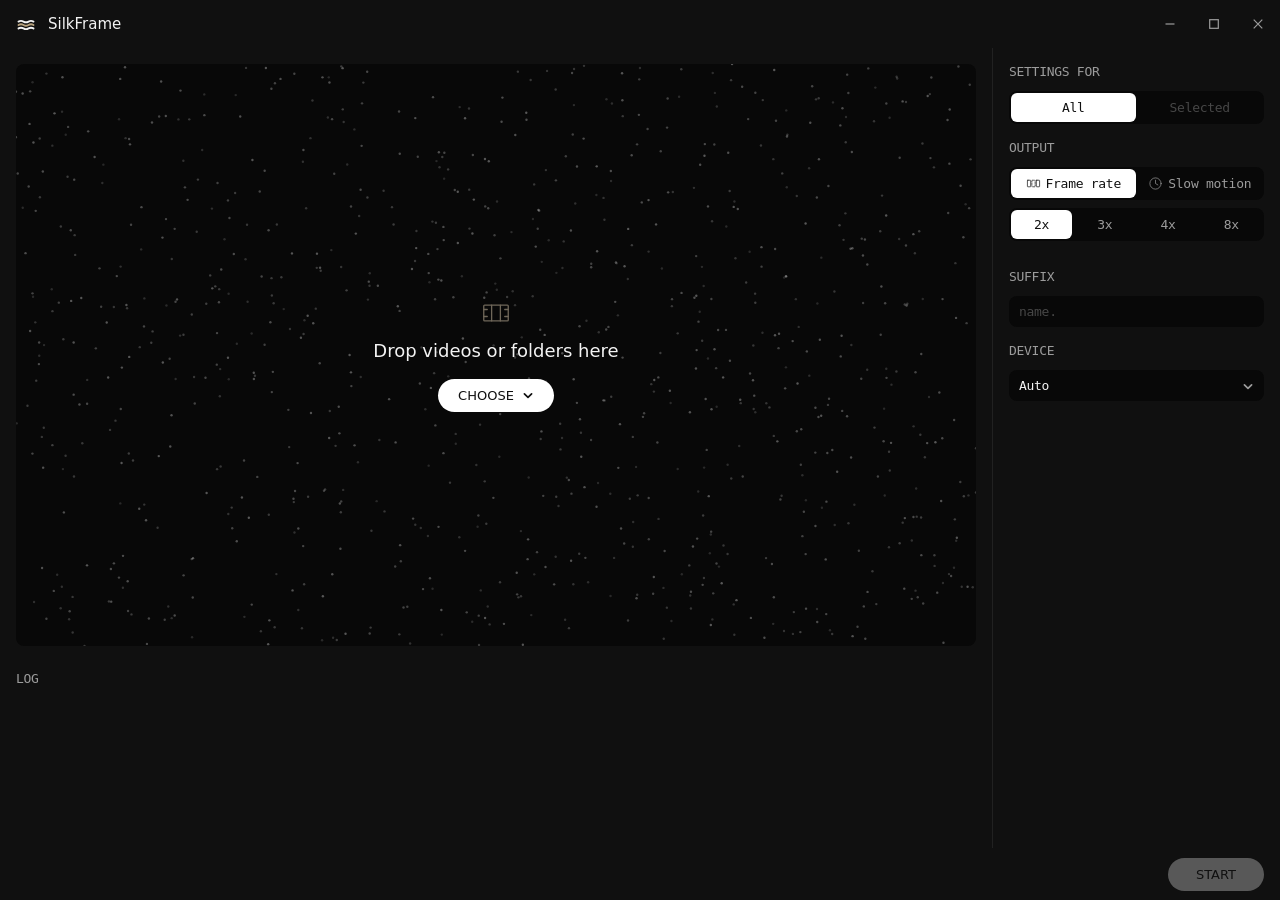
==== commit ae99a332: "Let a folder stand for the videos inside it The panel took files and nothing else, so a folder dropp" ====
--- a/web/index.html
+++ b/web/index.html
@@ -46,14 +46,34 @@
             <rect x="2" y="7" width="28" height="18" rx="1"></rect>
             <path d="M2 12h4M2 20h4M26 12h4M26 20h4M11 7v18M21 7v18"></path>
           </svg>
-          <p class="drop__title">Drop videos here</p>
-          <button class="pill" id="choose" type="button">Choose files</button>
+          <p class="drop__title">Drop videos or folders here</p>
+          <!-- One way in for both: a dialog shows files or folders and never
+               both, so the button drops the pair and each opens its own. -->
+          <div class="pick">
+            <button class="pill" id="choose" type="button"
+                    aria-haspopup="listbox" aria-expanded="false">Choose
+              <svg class="select__caret" viewBox="0 0 10 10" aria-hidden="true">
+                <path d="M2 4l3 3 3-3"></path>
+              </svg>
+            </button>
+            <div class="select__menu" id="choose-menu" role="listbox" hidden>
+              <button class="select__item" type="button" role="option" data-pick="files">Files...</button>
+              <button class="select__item" type="button" role="option" data-pick="folder">Folder...</button>
+            </div>
+          </div>
         </div>
         <div class="queue" id="queue"></div>
         <div class="drop__more">
           <span class="meta" id="count"></span>
           <span class="meta">click one to change it - drag to reorder - drop more, or</span>
-          <button class="drop__link" id="choose-more" type="button">choose files</button>
+          <div class="pick">
+            <button class="drop__link" id="choose-more" type="button"
+                    aria-haspopup="listbox" aria-expanded="false">choose</button>
+            <div class="select__menu" id="choose-more-menu" role="listbox" hidden>
+              <button class="select__item" type="button" role="option" data-pick="files">Files...</button>
+              <button class="select__item" type="button" role="option" data-pick="folder">Folder...</button>
+            </div>
+          </div>
         </div>
       </div>
 
--- a/web/style.css
+++ b/web/style.css
@@ -228,7 +228,17 @@
   pointer-events: none;
 }
 
-.drop__body .pill { pointer-events: auto; margin-top: var(--spacing-4); }
+.drop__body .pick { pointer-events: auto; margin-top: var(--spacing-4); }
+
+/* What the choose button drops: two items, so it is the width of its longest
+   one rather than of the button or link it hangs under. */
+.pick { position: relative; }
+
+.pick .select__menu { right: auto; min-width: 100%; width: max-content; }
+
+.pill .select__caret { stroke: currentColor; }
+
+.pick [aria-expanded="true"] .select__caret { transform: rotate(180deg); }
 
 .drop__title {
   font-size: var(--text-heading-xs);
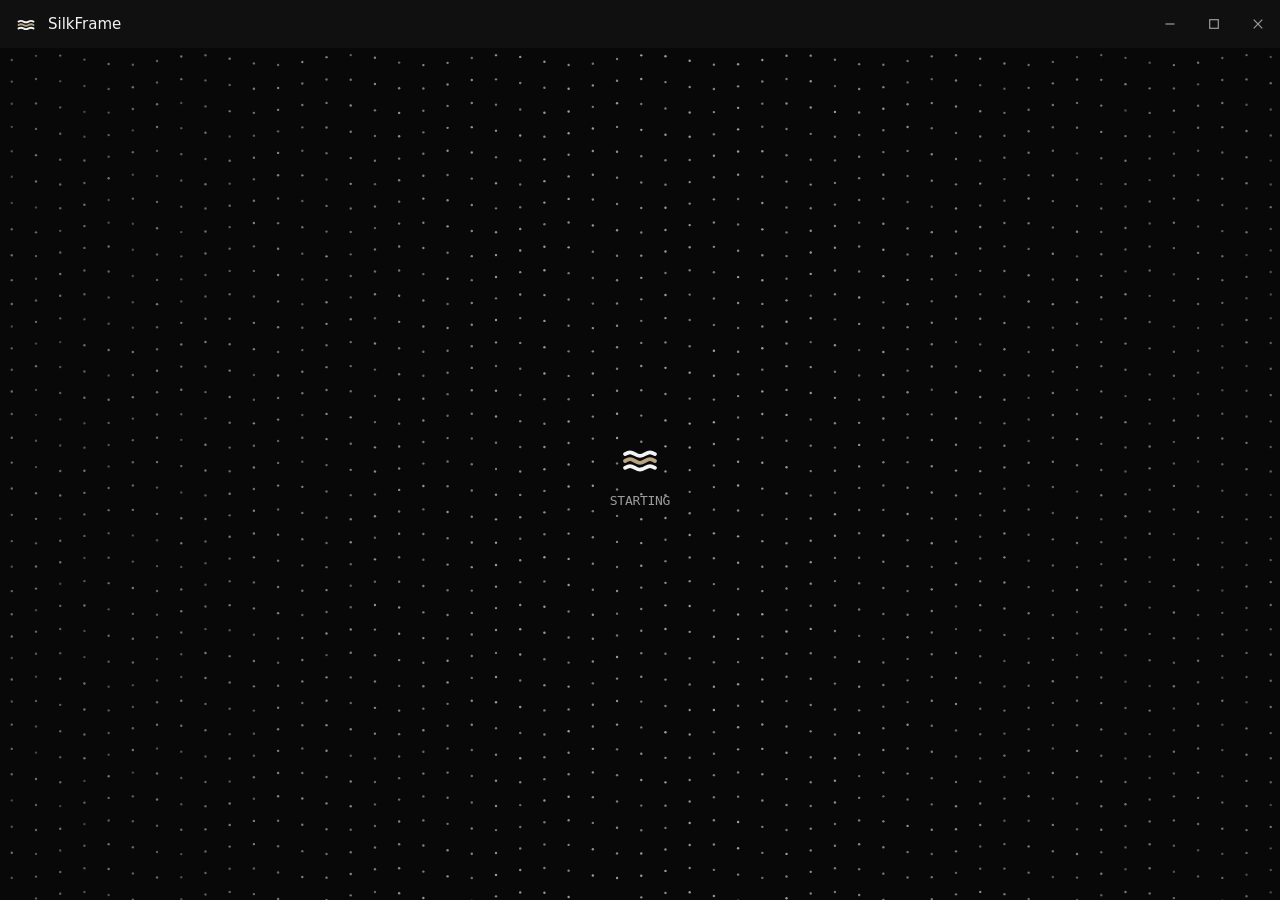
==== commit 10e34a48: "Open the window on the wave grid and close it in on the panel The window used to come up already lai" ====
--- a/web/index.html
+++ b/web/index.html
@@ -5,7 +5,7 @@
 <title>SilkFrame</title>
 <link rel="stylesheet" href="style.css">
 </head>
-<body>
+<body data-boot="cover">
 <div class="app">
 
   <header class="toolbar pywebview-drag-region" id="toolbar">
@@ -181,6 +181,17 @@
     <button class="pill" id="close" type="button" hidden>Close</button>
   </footer>
 
+  <!-- What the window opens on, over the panel's dots while they cover
+       everything under the toolbar: see shrink() in app.js. -->
+  <div class="boot" role="status">
+    <svg class="icon mark boot__mark" viewBox="0 0 32 32" aria-hidden="true">
+      <path d="M4 10.5c3.3-1.87 4.7-1.87 8 0 3.3 1.87 4.7 1.87 8 0 3.3-1.87 4.7-1.87 8 0"></path>
+      <path class="mark__gold" d="M4 16c3.3-1.87 4.7-1.87 8 0 3.3 1.87 4.7 1.87 8 0 3.3-1.87 4.7-1.87 8 0"></path>
+      <path d="M4 21.5c3.3-1.87 4.7-1.87 8 0 3.3 1.87 4.7 1.87 8 0 3.3-1.87 4.7-1.87 8 0"></path>
+    </svg>
+    <p class="caption">Starting</p>
+  </div>
+
   <!-- The window has no border of its own, so these eight strips are the
        resize handles: invisible, on top of everything, one per edge and
        corner. -->
--- a/web/style.css
+++ b/web/style.css
@@ -271,6 +271,50 @@
 
 .drop__link:hover { color: var(--color-chalk); }
 
+/* ----------------------------------------------------------------- opening */
+
+/* The window opens on the panel's own canvas laid over everything under the
+   toolbar, in the panel's colour, the grid already standing on it and the
+   wave running through. Once the page has its settings app.js narrows the
+   clip to the panel, and the canvas goes back inside it. */
+[data-boot] .drop__dots {
+  position: fixed;
+  top: var(--toolbar-height);
+  left: 0;
+  height: calc(100% - var(--toolbar-height));
+  z-index: 1;
+  background: var(--color-carbon);
+  clip-path: inset(0 round 0);
+  transition: clip-path 700ms cubic-bezier(0.65, 0, 0.35, 1);
+}
+
+.boot { display: none; }
+
+[data-boot] .boot {
+  position: fixed;
+  top: var(--toolbar-height);
+  left: 0;
+  right: 0;
+  bottom: 0;
+  z-index: 1;
+  display: flex;
+  flex-direction: column;
+  align-items: center;
+  justify-content: center;
+  gap: var(--spacing-12);
+  pointer-events: none;
+  transition: opacity 200ms linear;
+}
+
+[data-boot="closing"] .boot { opacity: 0; }
+
+.boot .boot__mark { width: 40px; height: 40px; }   /* over .icon's size, which comes later */
+
+/* What the cover was standing in for comes up as it lands, rather than being
+   there the instant the cover is not. */
+[data-boot] .drop__body { opacity: 0; }
+.drop__body { transition: opacity 300ms linear; }
+
 /* ------------------------------------------------------------------- queue */
 
 /* One row per file, in the order they will run. A row is dragged by anywhere
@@ -433,9 +477,15 @@
 
 /* ---------------------------------------------------------------- log pane */
 
+/* Boxed, and set in from the edges the way the drop panel above it is, so the
+   log reads as a panel of its own rather than as more of the window. */
 .pane {
   flex: none;
   height: var(--log-height);
+  margin: 0 var(--spacing-16) var(--spacing-16);
+  border: 1px solid var(--color-graphite);
+  border-radius: var(--radius-cards);
+  overflow: hidden;
   display: flex;
   flex-direction: column;
   min-height: 0;
@@ -446,14 +496,14 @@
   height: 32px;
   display: flex;
   align-items: center;
-  padding: 0 var(--spacing-16);
+  padding: 0 var(--spacing-12);
 }
 
 .log {
   flex: 1;
   min-height: 0;
   overflow-y: auto;
-  padding: 0 var(--spacing-16) var(--spacing-12);
+  padding: 0 var(--spacing-12) var(--spacing-12);
   font-family: var(--font-input);
   font-size: 13px;
   line-height: 1.54;
@@ -469,8 +519,8 @@
 
 /* ----------------------------------------------------------------- sidebar */
 
-/* Every control here is a filled surface rather than an outlined box, which
-   leaves the divider below as the only rule drawn anywhere in the window. */
+/* Every control here is a filled surface rather than an outlined box, so the
+   divider below is the only rule the column itself draws. */
 
 .side {
   flex: none;
@@ -744,13 +794,16 @@
 .statusbar .ghost { min-width: 96px; justify-content: center; }
 
 /* The progress bar is the top edge of the status bar, so it never takes a row
-   of its own and never moves anything when it appears. */
+   of its own and never moves anything when it appears. The rule along its
+   underside is drawn whether or not the bar is filling, and holds the bar
+   apart from the status and the buttons below it. */
 .statusbar__track {
   position: absolute;
   top: 0;
   left: 0;
   right: 0;
-  height: 2px;
+  height: 3px;
+  border-bottom: 1px solid var(--color-graphite);
 }
 
 .statusbar__fill {
